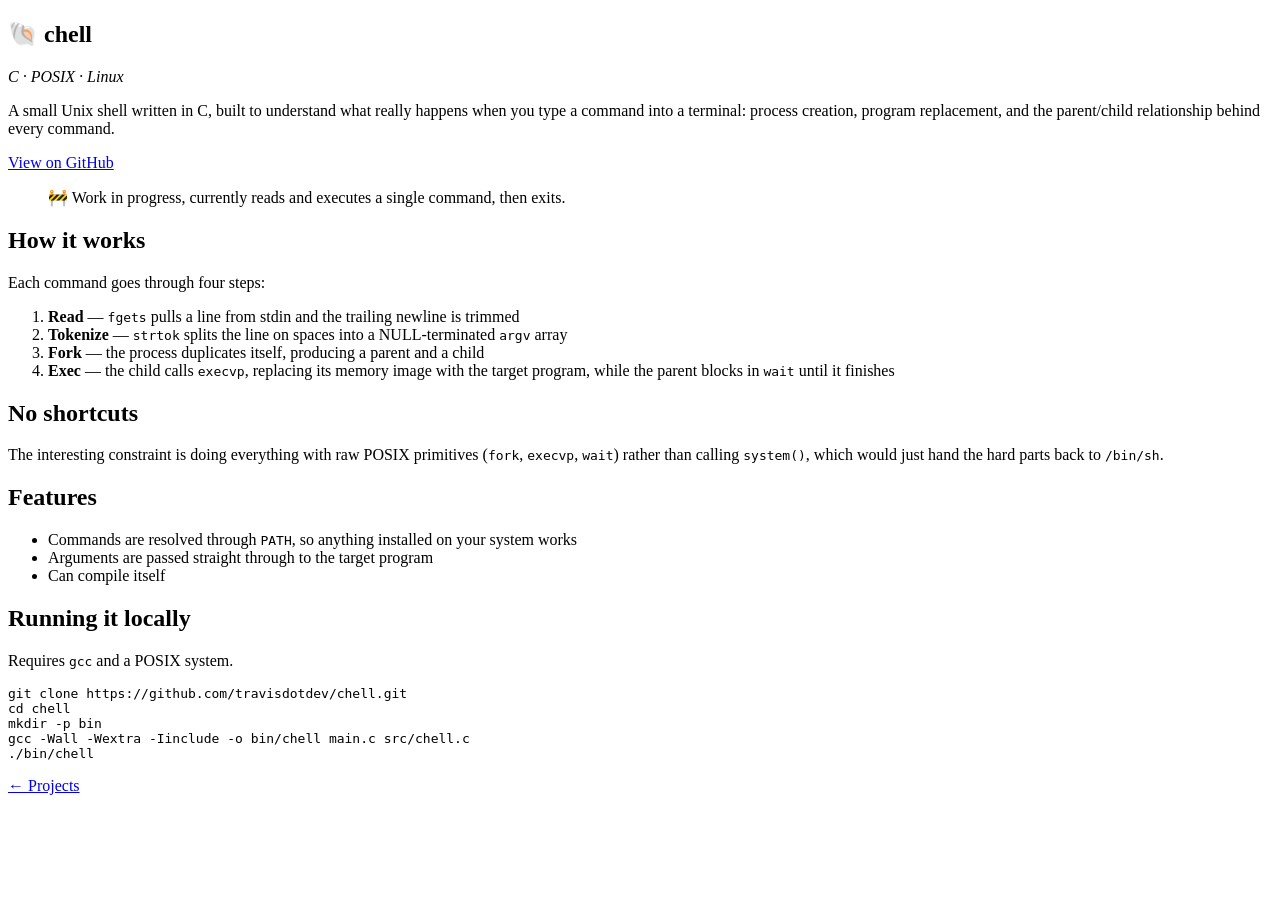
==== docs/chell/index.html @ 7b9371b7 "Add chell md file, update project md file and convert both to html" ====
<!doctype html>
<html>
  <head>
    <meta charset="utf-8" />
    <meta name="viewport" content="width=device-width, initial-scale=1" />
    <title>🐚 chell</title>
    <link href="/staticsite/index.css" rel="stylesheet" />
  </head>

  <body>
    <article><div><h1>🐚 chell</h1><p><i>C · POSIX · Linux</i></p><p>A small Unix shell written in C, built to understand what really happens when you type a command into a terminal: process creation, program replacement, and the parent/child relationship behind every command.</p><p><a href="https://github.com/travisdotdev/chell">View on GitHub</a></p><blockquote>🚧 Work in progress,  currently reads and executes a single command, then exits.</blockquote><h2>How it works</h2><p>Each command goes through four steps:</p><ol><li><b>Read</b> — <code>fgets</code> pulls a line from stdin and the trailing newline is trimmed</li><li><b>Tokenize</b> — <code>strtok</code> splits the line on spaces into a NULL-terminated <code>argv</code> array</li><li><b>Fork</b> — the process duplicates itself, producing a parent and a child</li><li><b>Exec</b> — the child calls <code>execvp</code>, replacing its memory image with the target program, while the parent blocks in <code>wait</code> until it finishes</li></ol><h2>No shortcuts</h2><p>The interesting constraint is doing everything with raw POSIX primitives (<code>fork</code>, <code>execvp</code>, <code>wait</code>) rather than calling <code>system()</code>, which would just hand the hard parts back to <code>/bin/sh</code>.</p><h2>Features</h2><ul><li>Commands are resolved through <code>PATH</code>, so anything installed on your system works</li><li>Arguments are passed straight through to the target program</li><li>Can compile itself</li></ul><h2>Running it locally</h2><p>Requires <code>gcc</code> and a POSIX system.</p><pre><code>git clone https://github.com/travisdotdev/chell.git
cd chell
mkdir -p bin
gcc -Wall -Wextra -Iinclude -o bin/chell main.c src/chell.c
./bin/chell
</code></pre><p><a href="/staticsite/projects">← Projects</a></p></div></article>
  </body>
</html>
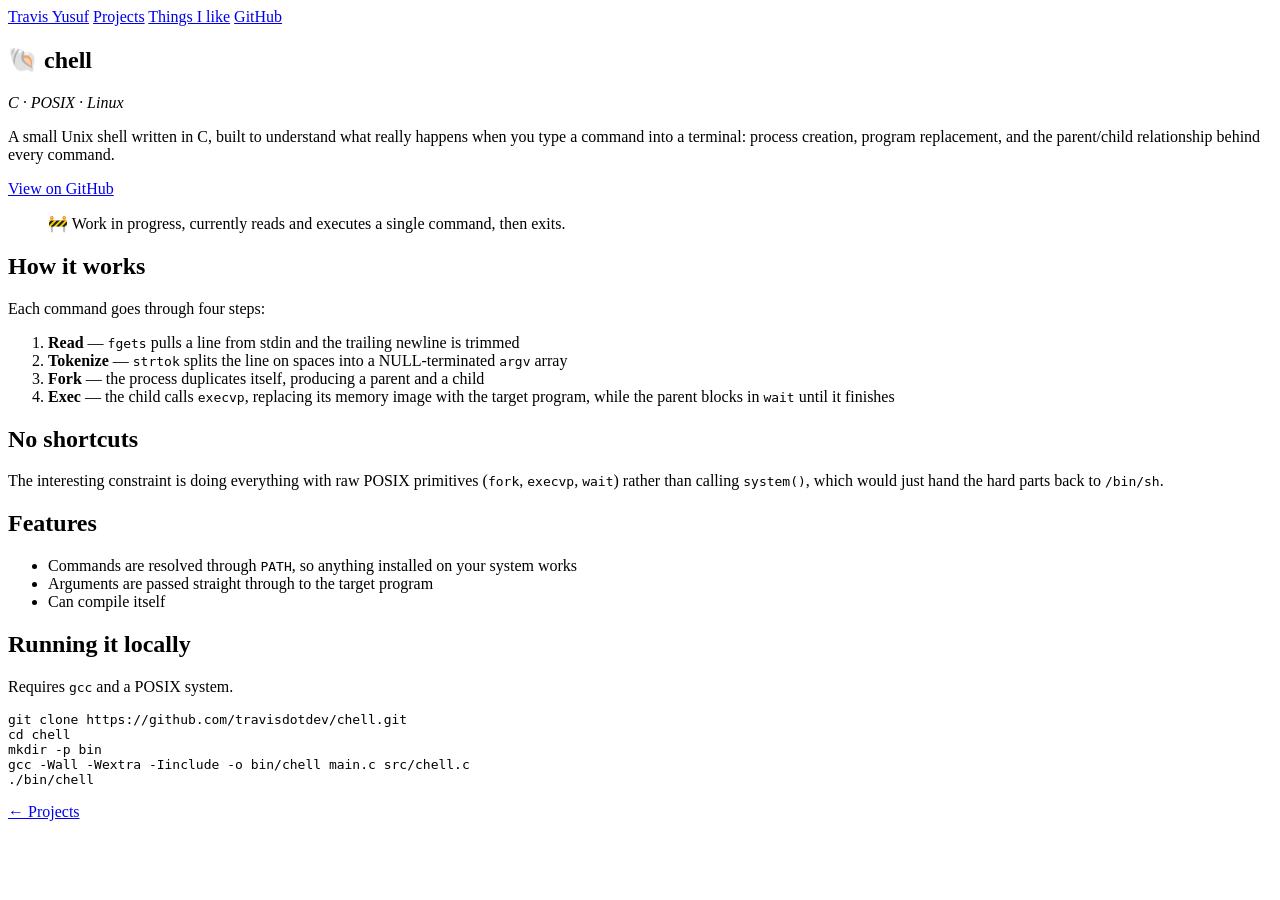
==== commit 3cf8a411: "Update css, add things I like section, update template.html to include nav bar on every page, update" ====
--- a/docs/chell/index.html
+++ b/docs/chell/index.html
@@ -8,6 +8,12 @@
   </head>
 
   <body>
+    <nav>
+      <a href="/staticsite/">Travis Yusuf</a>
+      <a href="/staticsite/projects">Projects</a>
+      <a href="/staticsite/likes">Things I like</a>
+      <a href="https://github.com/travisdotdev">GitHub</a>
+    </nav>
     <article><div><h1>🐚 chell</h1><p><i>C · POSIX · Linux</i></p><p>A small Unix shell written in C, built to understand what really happens when you type a command into a terminal: process creation, program replacement, and the parent/child relationship behind every command.</p><p><a href="https://github.com/travisdotdev/chell">View on GitHub</a></p><blockquote>🚧 Work in progress,  currently reads and executes a single command, then exits.</blockquote><h2>How it works</h2><p>Each command goes through four steps:</p><ol><li><b>Read</b> — <code>fgets</code> pulls a line from stdin and the trailing newline is trimmed</li><li><b>Tokenize</b> — <code>strtok</code> splits the line on spaces into a NULL-terminated <code>argv</code> array</li><li><b>Fork</b> — the process duplicates itself, producing a parent and a child</li><li><b>Exec</b> — the child calls <code>execvp</code>, replacing its memory image with the target program, while the parent blocks in <code>wait</code> until it finishes</li></ol><h2>No shortcuts</h2><p>The interesting constraint is doing everything with raw POSIX primitives (<code>fork</code>, <code>execvp</code>, <code>wait</code>) rather than calling <code>system()</code>, which would just hand the hard parts back to <code>/bin/sh</code>.</p><h2>Features</h2><ul><li>Commands are resolved through <code>PATH</code>, so anything installed on your system works</li><li>Arguments are passed straight through to the target program</li><li>Can compile itself</li></ul><h2>Running it locally</h2><p>Requires <code>gcc</code> and a POSIX system.</p><pre><code>git clone https://github.com/travisdotdev/chell.git
 cd chell
 mkdir -p bin
